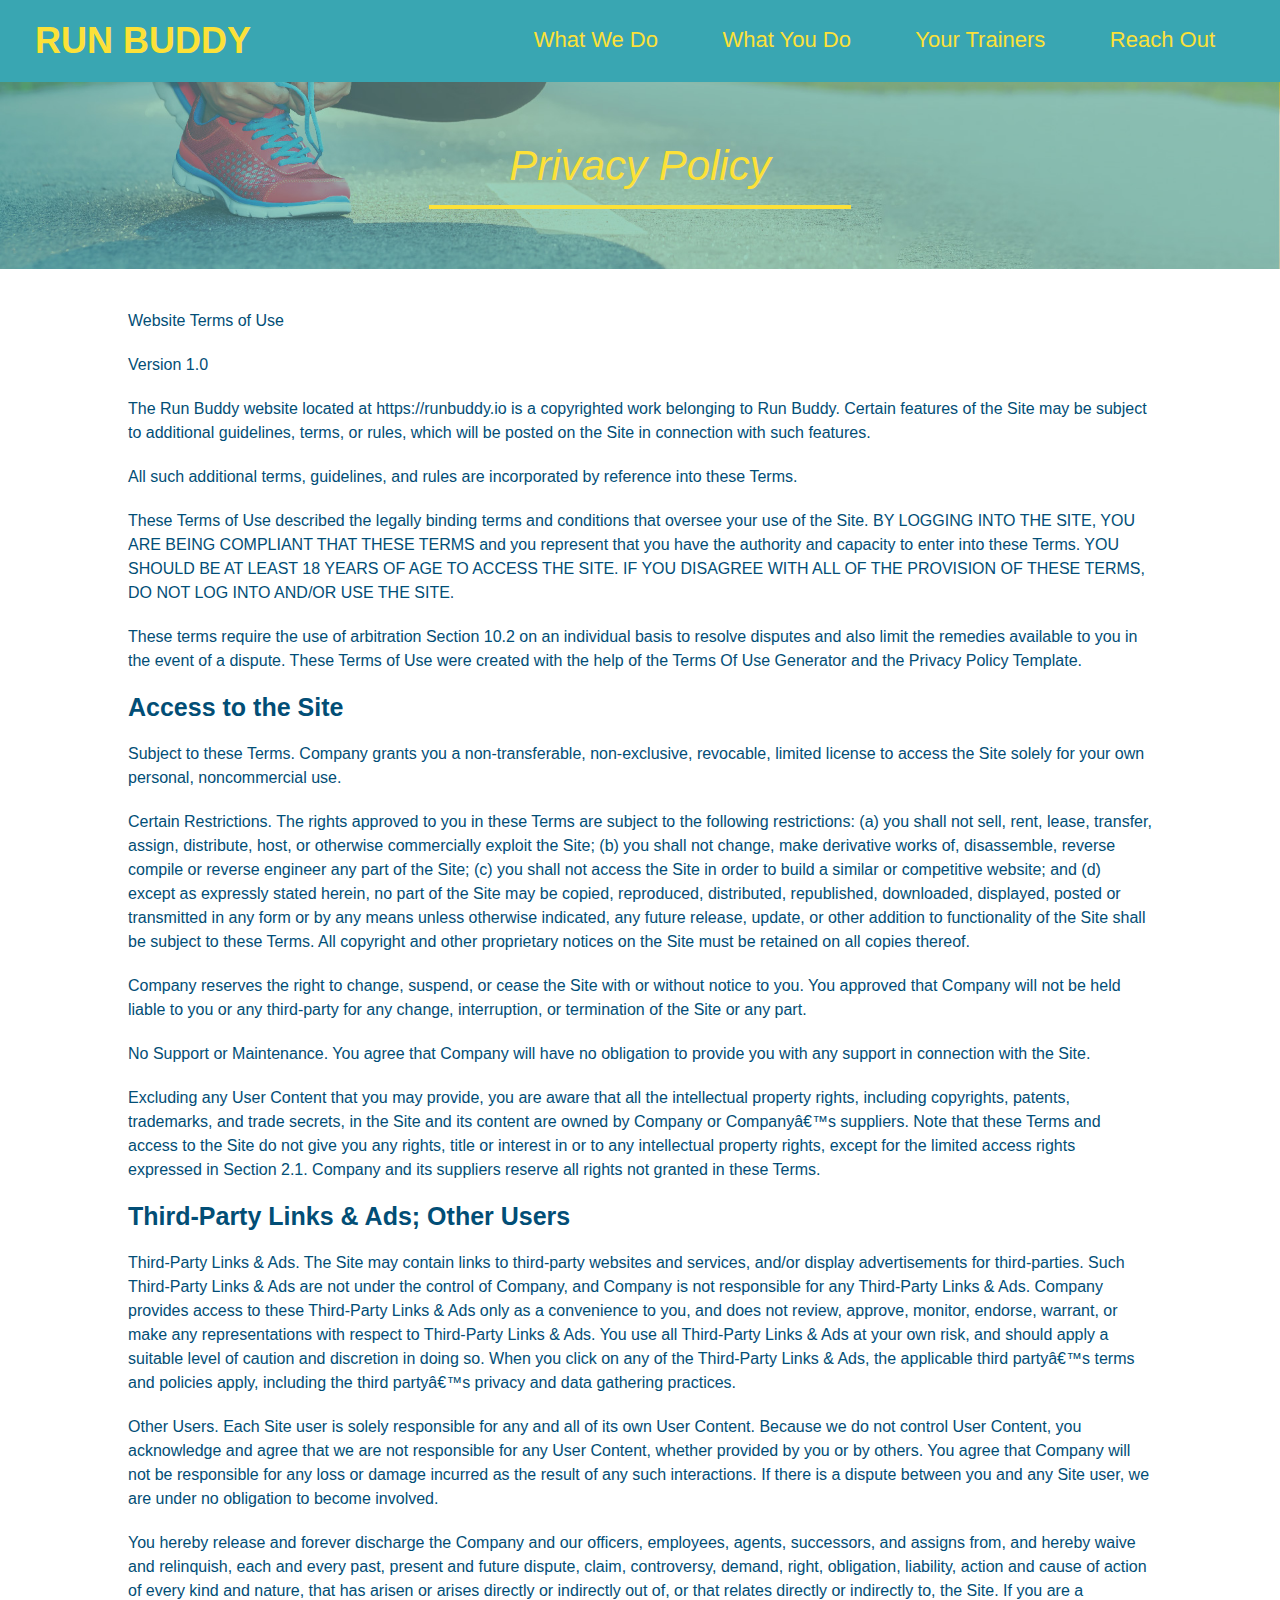
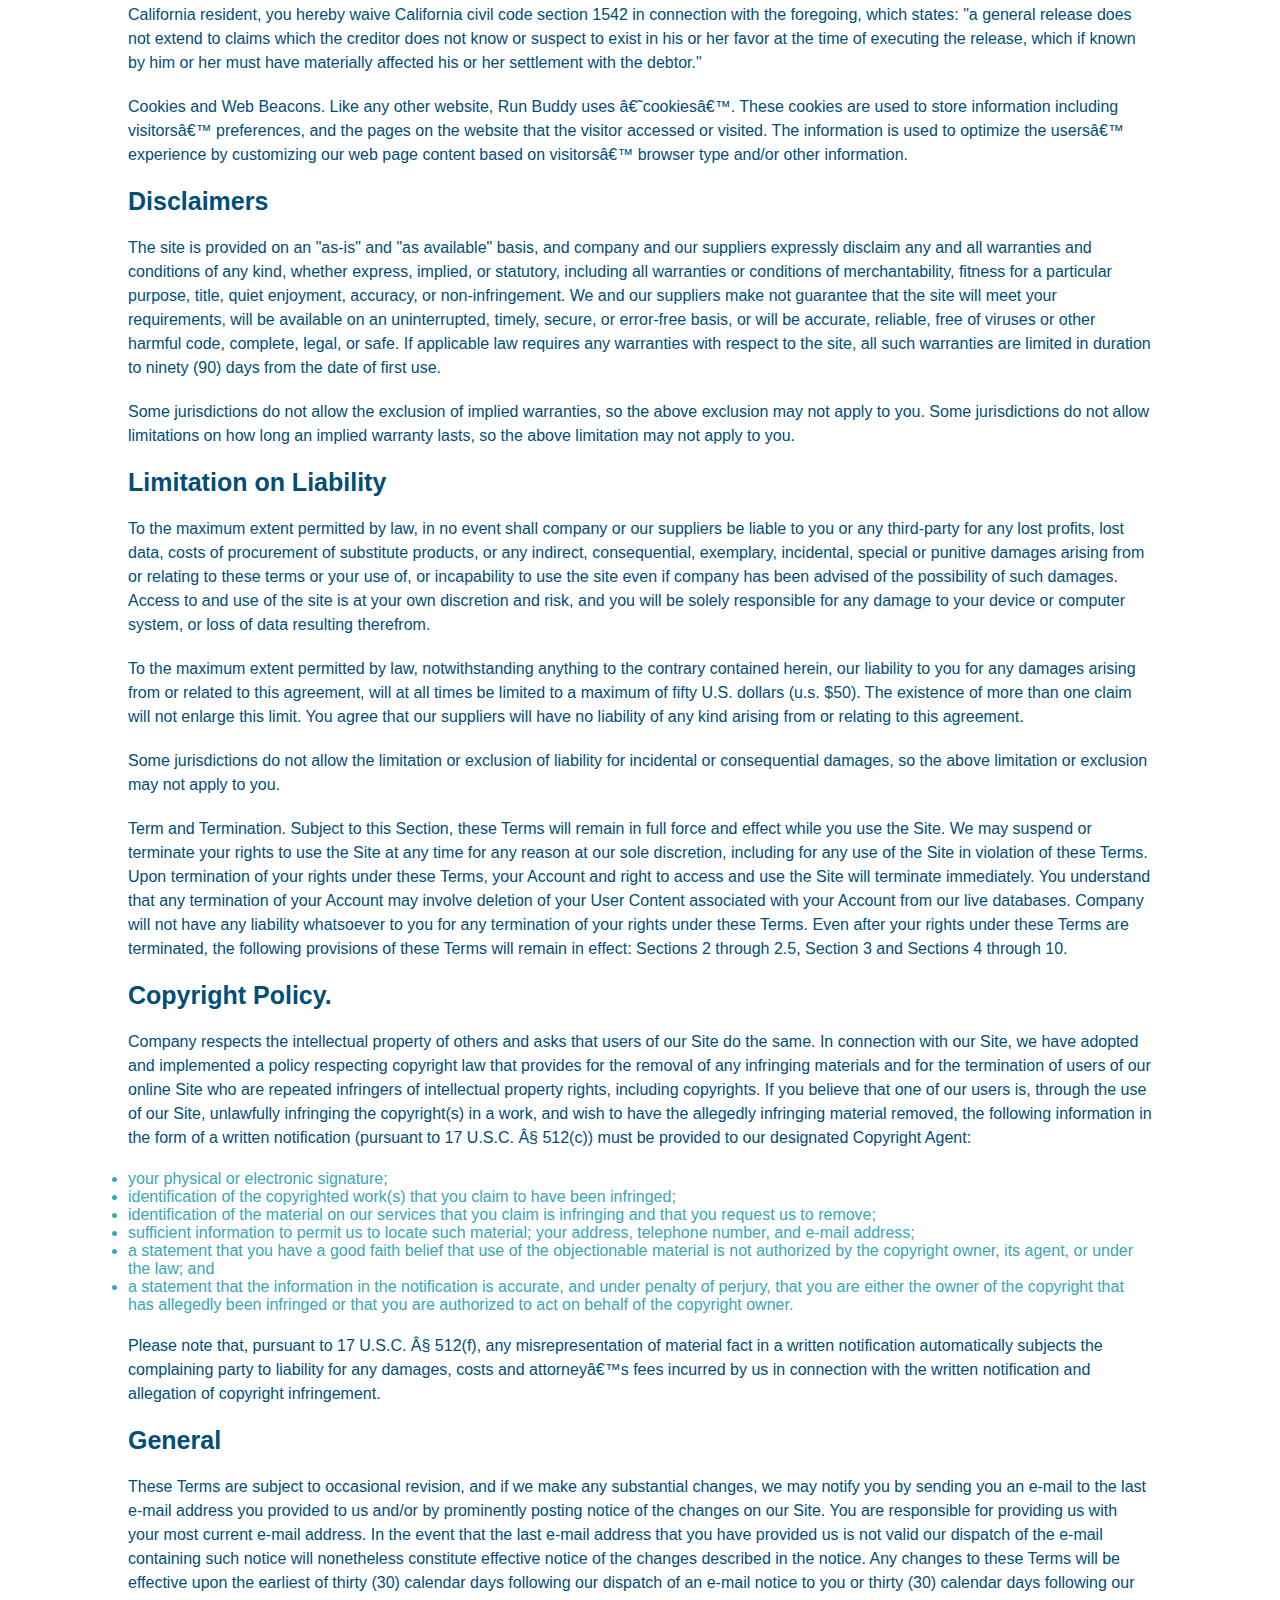
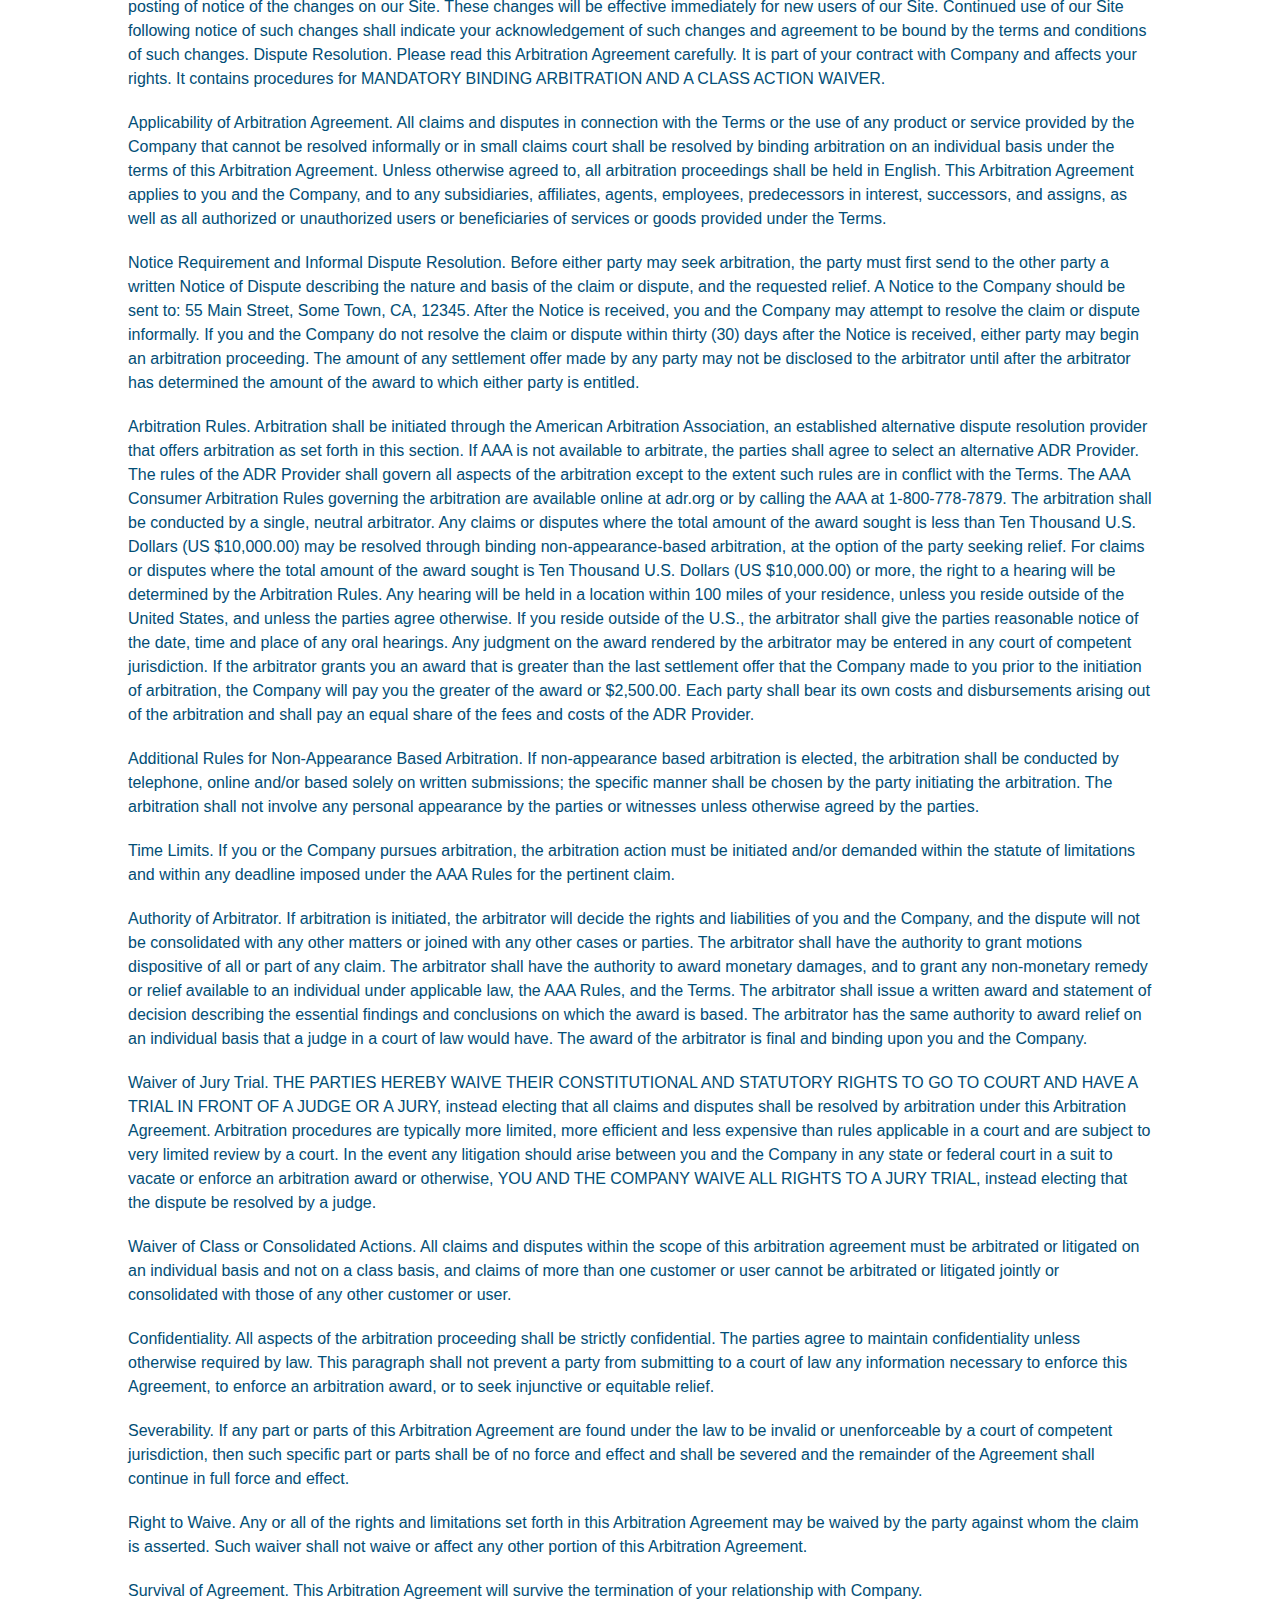
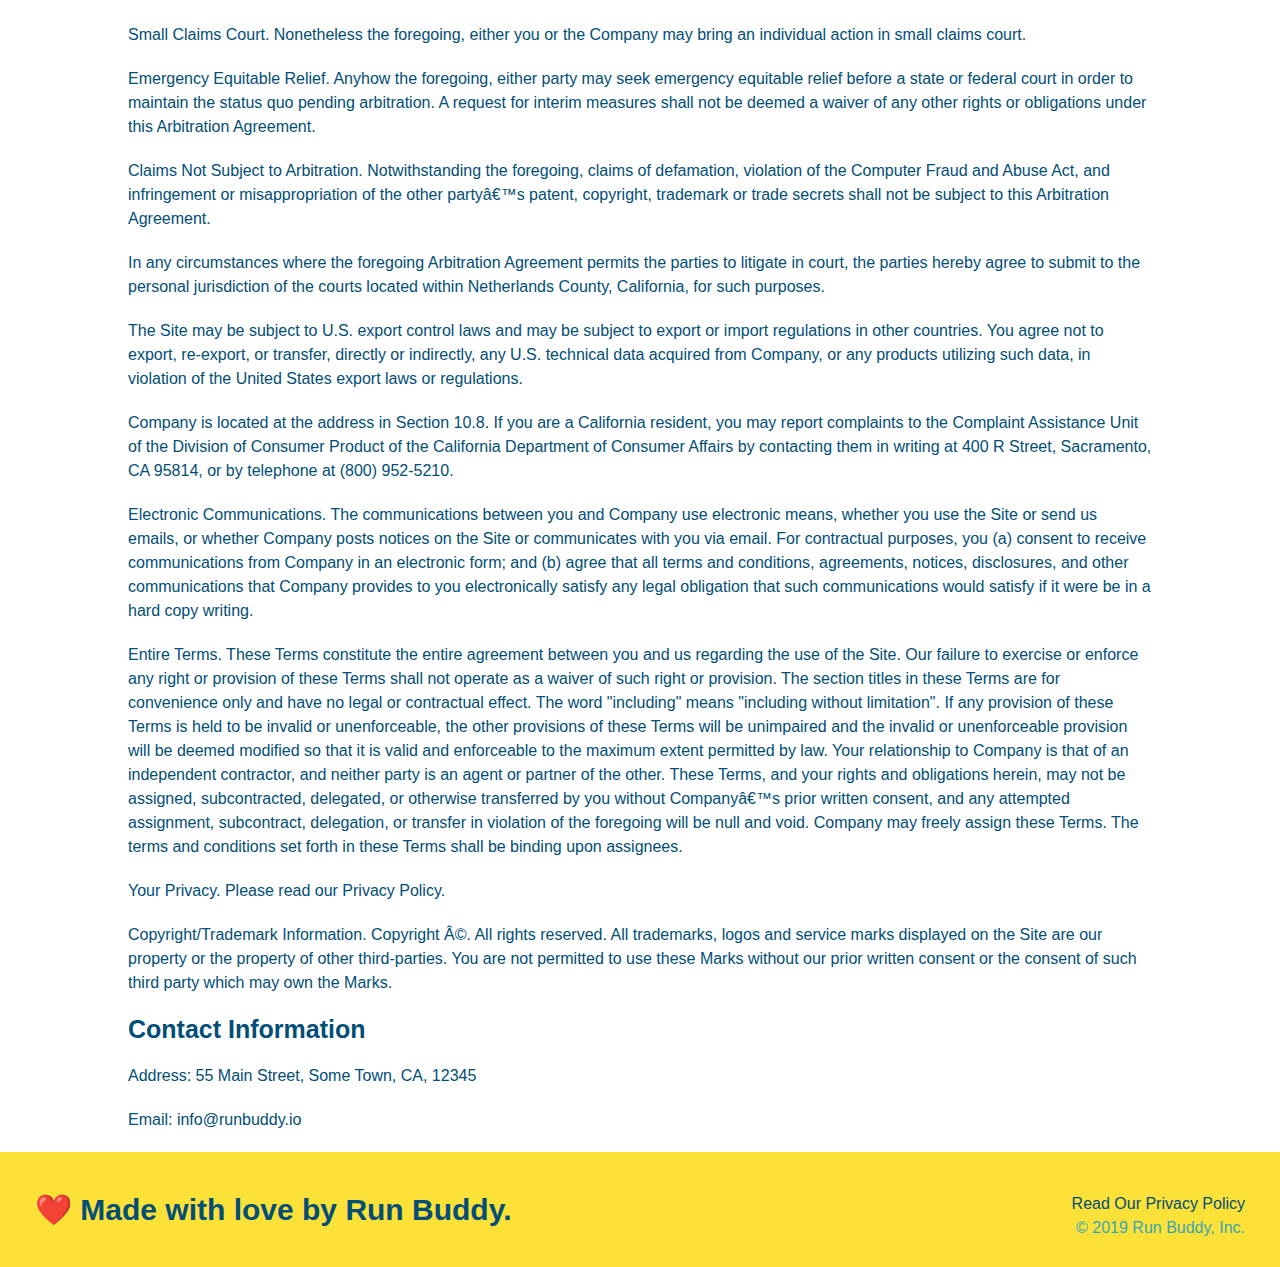
==== privacy-policy.html @ ca7cbc72 "added privacy policy HTML & CSS" ====
<!DOCTYPE html>
<html lang="en">
<head>
    <meta charset="UTF-8">
    <title>Privacy Policy - Run Buddy</title>
    <link rel="stylesheet" href="./assets/css/style.css">
    <link rel="stylesheet" href="./assets/css/secondary-styles.css">
</head>
<body>
    <header>
        <h1>
            <a href="">RUN BUDDY</a> 
        </h1>
    <nav>
        <!-- Unordered list element -->
        <ul>
            <!-- List item element -->
            <li>
                <!-- Anchor element -->
                <a href="./index.html#what-we-do">What We Do</a>
            </li>
            <li>
                <a href="./index.html#what-you-do">What You Do</a>
            </li>
            <li>
                <a href="./index.html#your-trainers">Your Trainers</a>
            </li>
            <li>
                <a href="./index.html#reach-out">Reach Out</a>
            </li>
        </ul>
    </nav>
</header>
<section class="hero">
    <h2 class="page-title">
        Privacy Policy
    </h2>
</section>
<article class="secondary-content">
    
    <p>
        Website Terms of Use
      </p>

      <p>
        Version 1.0
      </p>

      <p>
        The Run Buddy website located at https://runbuddy.io is a copyrighted work belonging to Run Buddy. Certain
        features of the Site may be subject to additional guidelines, terms, or rules, which will be posted on the Site
        in connection with such features.
      </p>

      <p>
        All such additional terms, guidelines, and rules are incorporated by reference into these Terms.
      </p>

      <p>
        These Terms of Use described the legally binding terms and conditions that oversee your use of the Site. BY
        LOGGING INTO THE SITE, YOU ARE BEING COMPLIANT THAT THESE TERMS and you represent that you have the authority
        and capacity to enter into these Terms. YOU SHOULD BE AT LEAST 18 YEARS OF AGE TO ACCESS THE SITE. IF YOU
        DISAGREE WITH ALL OF THE PROVISION OF THESE TERMS, DO NOT LOG INTO AND/OR USE THE SITE.
      </p>

      <p>
        These terms require the use of arbitration Section 10.2 on an individual basis to resolve disputes and also
        limit the remedies available to you in the event of a dispute. These Terms of Use were created with the help of
        the Terms Of Use Generator and the Privacy Policy Template.
      </p>

      <h3>
        Access to the Site
      </h3>

      <p>
        Subject to these Terms. Company grants you a non-transferable, non-exclusive, revocable, limited license to
        access the Site solely for your own personal, noncommercial use.
      </p>

      <p>
        Certain Restrictions. The rights approved to you in these Terms are subject to the following restrictions: (a)
        you shall not sell, rent, lease, transfer, assign, distribute, host, or otherwise commercially exploit the Site;
        (b) you shall not change, make derivative works of, disassemble, reverse compile or reverse engineer any part of
        the Site; (c) you shall not access the Site in order to build a similar or competitive website; and (d) except
        as expressly stated herein, no part of the Site may be copied, reproduced, distributed, republished, downloaded,
        displayed, posted or transmitted in any form or by any means unless otherwise indicated, any future release,
        update, or other addition to functionality of the Site shall be subject to these Terms. All copyright and other
        proprietary notices on the Site must be retained on all copies thereof.
      </p>

      <p>
        Company reserves the right to change, suspend, or cease the Site with or without notice to you. You approved
        that Company will not be held liable to you or any third-party for any change, interruption, or termination of
        the Site or any part.
      </p>

      <p>
        No Support or Maintenance. You agree that Company will have no obligation to provide you with any support in
        connection with the Site.
      </p>

      <p>
        Excluding any User Content that you may provide, you are aware that all the intellectual property rights,
        including copyrights, patents, trademarks, and trade secrets, in the Site and its content are owned by Company
        or Companyâ€™s suppliers. Note that these Terms and access to the Site do not give you any rights, title or
        interest in or to any intellectual property rights, except for the limited access rights expressed in Section
        2.1. Company and its suppliers reserve all rights not granted in these Terms.
      </p>

      <h3>
        Third-Party Links & Ads; Other Users
      </h3>

      <p>
        Third-Party Links & Ads. The Site may contain links to third-party websites and services, and/or display
        advertisements for third-parties. Such Third-Party Links & Ads are not under the control of Company, and Company
        is not responsible for any Third-Party Links & Ads. Company provides access to these Third-Party Links & Ads
        only as a convenience to you, and does not review, approve, monitor, endorse, warrant, or make any
        representations with respect to Third-Party Links & Ads. You use all Third-Party Links & Ads at your own risk,
        and should apply a suitable level of caution and discretion in doing so. When you click on any of the
        Third-Party Links & Ads, the applicable third partyâ€™s terms and policies apply, including the third partyâ€™s
        privacy and data gathering practices.
      </p>

      <p>
        Other Users. Each Site user is solely responsible for any and all of its own User Content. Because we do not
        control User Content, you acknowledge and agree that we are not responsible for any User Content, whether
        provided by you or by others. You agree that Company will not be responsible for any loss or damage incurred as
        the result of any such interactions. If there is a dispute between you and any Site user, we are under no
        obligation to become involved.
      </p>

      <p>
        You hereby release and forever discharge the Company and our officers, employees, agents, successors, and
        assigns from, and hereby waive and relinquish, each and every past, present and future dispute, claim,
        controversy, demand, right, obligation, liability, action and cause of action of every kind and nature, that has
        arisen or arises directly or indirectly out of, or that relates directly or indirectly to, the Site. If you are
        a California resident, you hereby waive California civil code section 1542 in connection with the foregoing,
        which states: "a general release does not extend to claims which the creditor does not know or suspect to exist
        in his or her favor at the time of executing the release, which if known by him or her must have materially
        affected his or her settlement with the debtor."
      </p>

      <p>
        Cookies and Web Beacons. Like any other website, Run Buddy uses â€˜cookiesâ€™. These cookies are used to store
        information including visitorsâ€™ preferences, and the pages on the website that the visitor accessed or visited.
        The information is used to optimize the usersâ€™ experience by customizing our web page content based on visitorsâ€™
        browser type and/or other information.
      </p>

      <h3>
        Disclaimers
      </h3>

      <p>
        The site is provided on an "as-is" and "as available" basis, and company and our suppliers expressly disclaim
        any and all warranties and conditions of any kind, whether express, implied, or statutory, including all
        warranties or conditions of merchantability, fitness for a particular purpose, title, quiet enjoyment, accuracy,
        or non-infringement. We and our suppliers make not guarantee that the site will meet your requirements, will be
        available on an uninterrupted, timely, secure, or error-free basis, or will be accurate, reliable, free of
        viruses or other harmful code, complete, legal, or safe. If applicable law requires any warranties with respect
        to the site, all such warranties are limited in duration to ninety (90) days from the date of first use.
      </p>

      <p>
        Some jurisdictions do not allow the exclusion of implied warranties, so the above exclusion may not apply to
        you. Some jurisdictions do not allow limitations on how long an implied warranty lasts, so the above limitation
        may not apply to you.
      </p>

      <h3>
        Limitation on Liability
      </h3>

      <p>
        To the maximum extent permitted by law, in no event shall company or our suppliers be liable to you or any
        third-party for any lost profits, lost data, costs of procurement of substitute products, or any indirect,
        consequential, exemplary, incidental, special or punitive damages arising from or relating to these terms or
        your use of, or incapability to use the site even if company has been advised of the possibility of such
        damages. Access to and use of the site is at your own discretion and risk, and you will be solely responsible
        for any damage to your device or computer system, or loss of data resulting therefrom.
      </p>

      <p>
        To the maximum extent permitted by law, notwithstanding anything to the contrary contained herein, our liability
        to you for any damages arising from or related to this agreement, will at all times be limited to a maximum of
        fifty U.S. dollars (u.s. $50). The existence of more than one claim will not enlarge this limit. You agree that
        our suppliers will have no liability of any kind arising from or relating to this agreement.
      </p>

      <p>
        Some jurisdictions do not allow the limitation or exclusion of liability for incidental or consequential
        damages, so the above limitation or exclusion may not apply to you.
      </p>

      <p>
        Term and Termination. Subject to this Section, these Terms will remain in full force and effect while you use
        the Site. We may suspend or terminate your rights to use the Site at any time for any reason at our sole
        discretion, including for any use of the Site in violation of these Terms. Upon termination of your rights under
        these Terms, your Account and right to access and use the Site will terminate immediately. You understand that
        any termination of your Account may involve deletion of your User Content associated with your Account from our
        live databases. Company will not have any liability whatsoever to you for any termination of your rights under
        these Terms. Even after your rights under these Terms are terminated, the following provisions of these Terms
        will remain in effect: Sections 2 through 2.5, Section 3 and Sections 4 through 10.
      </p>

      <h3>
        Copyright Policy.
      </h3>

      <p>
        Company respects the intellectual property of others and asks that users of our Site do the same. In connection
        with our Site, we have adopted and implemented a policy respecting copyright law that provides for the removal
        of any infringing materials and for the termination of users of our online Site who are repeated infringers of
        intellectual property rights, including copyrights. If you believe that one of our users is, through the use of
        our Site, unlawfully infringing the copyright(s) in a work, and wish to have the allegedly infringing material
        removed, the following information in the form of a written notification (pursuant to 17 U.S.C. Â§ 512(c)) must
        be provided to our designated Copyright Agent:
      </p>

      <ul>
        <li>
          your physical or electronic signature;
        </li>
        <li>
          identification of the copyrighted work(s) that you claim to have been infringed;
        </li>
        <li>
          identification of the material on our services that you claim is infringing and that you request us to remove;
        </li>
        <li>
          sufficient information to permit us to locate such material; your address, telephone number, and e-mail
          address;
        </li>
        <li>
          a statement that you have a good faith belief that use of the objectionable material is not authorized by the
          copyright owner, its agent, or under the law; and
        </li>
        <li>
          a statement that the information in the notification is accurate, and under penalty of perjury, that you are
          either the owner of the copyright that has allegedly been infringed or that you are authorized to act on
          behalf of the copyright owner.
        </li>
      </ul>

      <p>
        Please note that, pursuant to 17 U.S.C. Â§ 512(f), any misrepresentation of material fact in a written
        notification automatically subjects the complaining party to liability for any damages, costs and attorneyâ€™s
        fees incurred by us in connection with the written notification and allegation of copyright infringement.
      </p>

      <h3>
        General
      </h3>

      <p>
        These Terms are subject to occasional revision, and if we make any substantial changes, we may notify you by
        sending you an e-mail to the last e-mail address you provided to us and/or by prominently posting notice of the
        changes on our Site. You are responsible for providing us with your most current e-mail address. In the event
        that the last e-mail address that you have provided us is not valid our dispatch of the e-mail containing such
        notice will nonetheless constitute effective notice of the changes described in the notice. Any changes to these
        Terms will be effective upon the earliest of thirty (30) calendar days following our dispatch of an e-mail
        notice to you or thirty (30) calendar days following our posting of notice of the changes on our Site. These
        changes will be effective immediately for new users of our Site. Continued use of our Site following notice of
        such changes shall indicate your acknowledgement of such changes and agreement to be bound by the terms and
        conditions of such changes. Dispute Resolution. Please read this Arbitration Agreement carefully. It is part of
        your contract with Company and affects your rights. It contains procedures for MANDATORY BINDING ARBITRATION AND
        A CLASS ACTION WAIVER.
      </p>

      <p>
        Applicability of Arbitration Agreement. All claims and disputes in connection with the Terms or the use of any
        product or service provided by the Company that cannot be resolved informally or in small claims court shall be
        resolved by binding arbitration on an individual basis under the terms of this Arbitration Agreement. Unless
        otherwise agreed to, all arbitration proceedings shall be held in English. This Arbitration Agreement applies to
        you and the Company, and to any subsidiaries, affiliates, agents, employees, predecessors in interest,
        successors, and assigns, as well as all authorized or unauthorized users or beneficiaries of services or goods
        provided under the Terms.
      </p>

      <p>
        Notice Requirement and Informal Dispute Resolution. Before either party may seek arbitration, the party must
        first send to the other party a written Notice of Dispute describing the nature and basis of the claim or
        dispute, and the requested relief. A Notice to the Company should be sent to: 55 Main Street, Some Town, CA,
        12345. After the Notice is received, you and the Company may attempt to resolve the claim or dispute informally.
        If you and the Company do not resolve the claim or dispute within thirty (30) days after the Notice is received,
        either party may begin an arbitration proceeding. The amount of any settlement offer made by any party may not
        be disclosed to the arbitrator until after the arbitrator has determined the amount of the award to which either
        party is entitled.
      </p>

      <p>
        Arbitration Rules. Arbitration shall be initiated through the American Arbitration Association, an established
        alternative dispute resolution provider that offers arbitration as set forth in this section. If AAA is not
        available to arbitrate, the parties shall agree to select an alternative ADR Provider. The rules of the ADR
        Provider shall govern all aspects of the arbitration except to the extent such rules are in conflict with the
        Terms. The AAA Consumer Arbitration Rules governing the arbitration are available online at adr.org or by
        calling the AAA at 1-800-778-7879. The arbitration shall be conducted by a single, neutral arbitrator. Any
        claims or disputes where the total amount of the award sought is less than Ten Thousand U.S. Dollars (US
        $10,000.00) may be resolved through binding non-appearance-based arbitration, at the option of the party seeking
        relief. For claims or disputes where the total amount of the award sought is Ten Thousand U.S. Dollars (US
        $10,000.00) or more, the right to a hearing will be determined by the Arbitration Rules. Any hearing will be
        held in a location within 100 miles of your residence, unless you reside outside of the United States, and
        unless the parties agree otherwise. If you reside outside of the U.S., the arbitrator shall give the parties
        reasonable notice of the date, time and place of any oral hearings. Any judgment on the award rendered by the
        arbitrator may be entered in any court of competent jurisdiction. If the arbitrator grants you an award that is
        greater than the last settlement offer that the Company made to you prior to the initiation of arbitration, the
        Company will pay you the greater of the award or $2,500.00. Each party shall bear its own costs and
        disbursements arising out of the arbitration and shall pay an equal share of the fees and costs of the ADR
        Provider.
      </p>

      <p>
        Additional Rules for Non-Appearance Based Arbitration. If non-appearance based arbitration is elected, the
        arbitration shall be conducted by telephone, online and/or based solely on written submissions; the specific
        manner shall be chosen by the party initiating the arbitration. The arbitration shall not involve any personal
        appearance by the parties or witnesses unless otherwise agreed by the parties.
      </p>

      <p>
        Time Limits. If you or the Company pursues arbitration, the arbitration action must be initiated and/or demanded
        within the statute of limitations and within any deadline imposed under the AAA Rules for the pertinent claim.
      </p>

      <p>
        Authority of Arbitrator. If arbitration is initiated, the arbitrator will decide the rights and liabilities of
        you and the Company, and the dispute will not be consolidated with any other matters or joined with any other
        cases or parties. The arbitrator shall have the authority to grant motions dispositive of all or part of any
        claim. The arbitrator shall have the authority to award monetary damages, and to grant any non-monetary remedy
        or relief available to an individual under applicable law, the AAA Rules, and the Terms. The arbitrator shall
        issue a written award and statement of decision describing the essential findings and conclusions on which the
        award is based. The arbitrator has the same authority to award relief on an individual basis that a judge in a
        court of law would have. The award of the arbitrator is final and binding upon you and the Company.
      </p>

      <p>
        Waiver of Jury Trial. THE PARTIES HEREBY WAIVE THEIR CONSTITUTIONAL AND STATUTORY RIGHTS TO GO TO COURT AND HAVE
        A TRIAL IN FRONT OF A JUDGE OR A JURY, instead electing that all claims and disputes shall be resolved by
        arbitration under this Arbitration Agreement. Arbitration procedures are typically more limited, more efficient
        and less expensive than rules applicable in a court and are subject to very limited review by a court. In the
        event any litigation should arise between you and the Company in any state or federal court in a suit to vacate
        or enforce an arbitration award or otherwise, YOU AND THE COMPANY WAIVE ALL RIGHTS TO A JURY TRIAL, instead
        electing that the dispute be resolved by a judge.
      </p>

      <p>
        Waiver of Class or Consolidated Actions. All claims and disputes within the scope of this arbitration agreement
        must be arbitrated or litigated on an individual basis and not on a class basis, and claims of more than one
        customer or user cannot be arbitrated or litigated jointly or consolidated with those of any other customer or
        user.
      </p>

      <p>
        Confidentiality. All aspects of the arbitration proceeding shall be strictly confidential. The parties agree to
        maintain confidentiality unless otherwise required by law. This paragraph shall not prevent a party from
        submitting to a court of law any information necessary to enforce this Agreement, to enforce an arbitration
        award, or to seek injunctive or equitable relief.
      </p>

      <p>
        Severability. If any part or parts of this Arbitration Agreement are found under the law to be invalid or
        unenforceable by a court of competent jurisdiction, then such specific part or parts shall be of no force and
        effect and shall be severed and the remainder of the Agreement shall continue in full force and effect.
      </p>

      <p>
        Right to Waive. Any or all of the rights and limitations set forth in this Arbitration Agreement may be waived
        by the party against whom the claim is asserted. Such waiver shall not waive or affect any other portion of this
        Arbitration Agreement.
      </p>

      <p>
        Survival of Agreement. This Arbitration Agreement will survive the termination of your relationship with
        Company.
      </p>

      <p>
        Small Claims Court. Nonetheless the foregoing, either you or the Company may bring an individual action in small
        claims court.
      </p>

      <p>
        Emergency Equitable Relief. Anyhow the foregoing, either party may seek emergency equitable relief before a
        state or federal court in order to maintain the status quo pending arbitration. A request for interim measures
        shall not be deemed a waiver of any other rights or obligations under this Arbitration Agreement.
      </p>

      <p>
        Claims Not Subject to Arbitration. Notwithstanding the foregoing, claims of defamation, violation of the
        Computer Fraud and Abuse Act, and infringement or misappropriation of the other partyâ€™s patent, copyright,
        trademark or trade secrets shall not be subject to this Arbitration Agreement.
      </p>

      <p>
        In any circumstances where the foregoing Arbitration Agreement permits the parties to litigate in court, the
        parties hereby agree to submit to the personal jurisdiction of the courts located within Netherlands County,
        California, for such purposes.
      </p>

      <p>
        The Site may be subject to U.S. export control laws and may be subject to export or import regulations in other
        countries. You agree not to export, re-export, or transfer, directly or indirectly, any U.S. technical data
        acquired from Company, or any products utilizing such data, in violation of the United States export laws or
        regulations.
      </p>

      <p>
        Company is located at the address in Section 10.8. If you are a California resident, you may report complaints
        to the Complaint Assistance Unit of the Division of Consumer Product of the California Department of Consumer
        Affairs by contacting them in writing at 400 R Street, Sacramento, CA 95814, or by telephone at (800) 952-5210.
      </p>

      <p>
        Electronic Communications. The communications between you and Company use electronic means, whether you use the
        Site or send us emails, or whether Company posts notices on the Site or communicates with you via email. For
        contractual purposes, you (a) consent to receive communications from Company in an electronic form; and (b)
        agree that all terms and conditions, agreements, notices, disclosures, and other communications that Company
        provides to you electronically satisfy any legal obligation that such communications would satisfy if it were be
        in a hard copy writing.
      </p>

      <p>
        Entire Terms. These Terms constitute the entire agreement between you and us regarding the use of the Site. Our
        failure to exercise or enforce any right or provision of these Terms shall not operate as a waiver of such right
        or provision. The section titles in these Terms are for convenience only and have no legal or contractual
        effect. The word "including" means "including without limitation". If any provision of these Terms is held to be
        invalid or unenforceable, the other provisions of these Terms will be unimpaired and the invalid or
        unenforceable provision will be deemed modified so that it is valid and enforceable to the maximum extent
        permitted by law. Your relationship to Company is that of an independent contractor, and neither party is an
        agent or partner of the other. These Terms, and your rights and obligations herein, may not be assigned,
        subcontracted, delegated, or otherwise transferred by you without Companyâ€™s prior written consent, and any
        attempted assignment, subcontract, delegation, or transfer in violation of the foregoing will be null and void.
        Company may freely assign these Terms. The terms and conditions set forth in these Terms shall be binding upon
        assignees.
      </p>

      <p>
        Your Privacy. Please read our Privacy Policy.
      </p>

      <p>
        Copyright/Trademark Information. Copyright Â©. All rights reserved. All trademarks, logos and service marks
        displayed on the Site are our property or the property of other third-parties. You are not permitted to use
        these Marks without our prior written consent or the consent of such third party which may own the Marks.
      </p>

      <h3>
        Contact Information
      </h3>

      <p>
        Address: 55 Main Street, Some Town, CA, 12345
      </p>

      <p>
        Email: info@runbuddy.io
      </p>

</article>

<footer>
    <h2>❤️ Made with love by Run Buddy.</h2>
    <div>
        <a>Read Our Privacy Policy</a><br />
        &copy; 2019 Run Buddy, Inc.
    </div>
</footer>

</body>
</html>
---- assets/css/style.css ----
/*The universal styling for the page
taking out any margins or borders*/
* {
    margin: 0;
    padding: 0;
    box-sizing: border-box;
}

body {
    font-family: Arial, Helvetica, sans-serif;
    color: #39a6b2;
}
/*Below is majority styling for the header
 and navigation along with the links to move throughout 
 the page 
*/
header {
    padding: 20px 35px;
    background-color: #39a6b2;
}

header h1 {
    font-weight: bold;
    font-size: 36px;
    color: #fce138;
    margin: 0;
    display: inline;
}

header a {
    text-decoration: none;
    color: #fce138
}

header nav {
    float: right;
    margin: 7px 0;
}

header nav ul li {
    display: inline;
}

header nav ul li a {
    margin: 0 30px;
    font-weight: lighter;
    font-size: 22px;
}

/* Styling for the footer */
footer {
    background: #fce138;
    width: 100%;
    padding: 40px 35px;
}

footer h2 {
    display: inline;
    color: #024e76;
    font-size: 30px;
    margin: 0;
}

footer div {
    float: right;
    line-height: 1.5;
    text-align: right;
}

footer a {
    color: #024e76;
}

section {
    padding: 60px;
}

/* Hero styling */
.hero {
    background-image: url("../images/hero-bg.jpg");
    height: 600px;
    background-size: cover;
    background-position: center;
    position: relative;
}

/*Form styling */
.hero-form {
    color: #024e76;
    background-color: #fce138;
    padding: 20px;
    width: 500px;
    border: solid 3px #024e76;
    position: absolute;
    bottom: 120px;
    right: 140px;
}

.hero-form h3 {
    font-size: 30px;
    margin: 0;
}

.hero-form p {
    margin: 5px 0 15px 0;
}

.form-input {
    border: 1px solid #024e76;
    display: block;
    padding: 7px 15px;
    font-size: 16px;
    color: #024e76;
    width: 100%;
    margin-bottom: 15px;
}

.hero-form label {
    margin: 0 5px;
}

.hero-form button {
    color: #fce138;
    background-color: #024e76;
    padding: 10px 20px;
    border: none;
    font-size: large;
}

/*what we do section*/
.intro {
    text-align: center;
}

.intro p {
    line-height: 1.7;
    color: #39a6b2;
    width: 80%;
    font-size: 20px;
    margin: 0 auto;
}

/*what you do section*/
.steps {
    text-align: center;
    background: #fce138;
}

.steps div {
    margin-bottom: 80px;
}

.steps img {
    width: 15%;
    margin: 10px 0;
}

.steps h3 {
    color: #024e76;
    font-size: 46px;
    margin-top: 10px;
}

.steps p {
    color: #39a6b2;
    font-size: 23px;
}

.steps span {
    font-size: 38px;
}

.section-title {
    font-size: 55px;
    color: #024e76;
    margin-bottom: 35px;
    padding: 0 100px 20px 100px;
    display: inline-block;
    border-bottom: 3px solid;
}

.primary-border {
    border-color: #fce138;
}

.secondary-border {
    border-color: #39a6b2;
}

/*trainers layout*/
.trainers {
    text-align: center;
}

.trainer {
    width: 900px;
    margin: 0 auto 30px auto;
    background: #024e76;
    color:  #fce138;
    overflow: auto;
}

.trainer img {
    width: 35%;
    float: left;
}

.trainer-bio {
    padding: 35px;
    float: left;
    width: 65%;
}

.text-left {
    text-align: left;
}

.text-right {
    text-align: right;
}

.trainer-bio h3 {
    font-size: 32px;
    margin-bottom: 8px;
}

.trainer-bio h4 {
    font-weight: lighter;
    font-size: 26px;
    margin-bottom: 25px;
}

.trainer-bio p {
    font-size: 17px;
    line-height: 1.3;
}

/* Reach out section */
.contact {
    background-color: #024e76;
    text-align: center;
}

.contact h3 {
    color: #fce138;
}

.contact-info iframe {
    width: 400px;
    height: 400px;
}

.contact-info div {
    width: 410px;
    display: inline-block;
    vertical-align: top;
    text-align: left;
    margin: 30px 0 0 60px;
    color: white;
}

.contact-info {
    color: #fce138;
    font-size: 32px;
}

.contact-info p, .contact-info address {
    margin: 20px 0;
    line-height: 1.5;
    font-size: 20px;
    font-style: normal;
}

.contact-info a {
    color: #fce138;
}
---- assets/css/secondary-styles.css ----
.hero {
    background-image: url(../images/hero-bg.jpg);
    background-size: cover;
    background-position: bottom;
    position: relative;
    height: auto;
    text-align: center;
    margin-bottom: 40px;
}

.page-title {
    color: #fce138;
    display: inline-block;
    border-bottom: 4px solid #fce138;
    padding: 0 80px 15px 80px;
    font-weight: normal;
    font-size: 42px;
    font-style: italic;
}

.secondary-content {
    width: 80%;
    margin: 0 auto;
    color: #024e76;
}

.secondary-content h3 {
    font-size: 25px;
    margin: 20px 0 20px 0;
}

.secondary-content p {
    font-size: 16px;
    line-height: 1.5;
    margin: 20px 0 20px 0;
}

.secondary-content ul {
    color: #39a6b2;
    margin: 10px 0 10px 0;
}
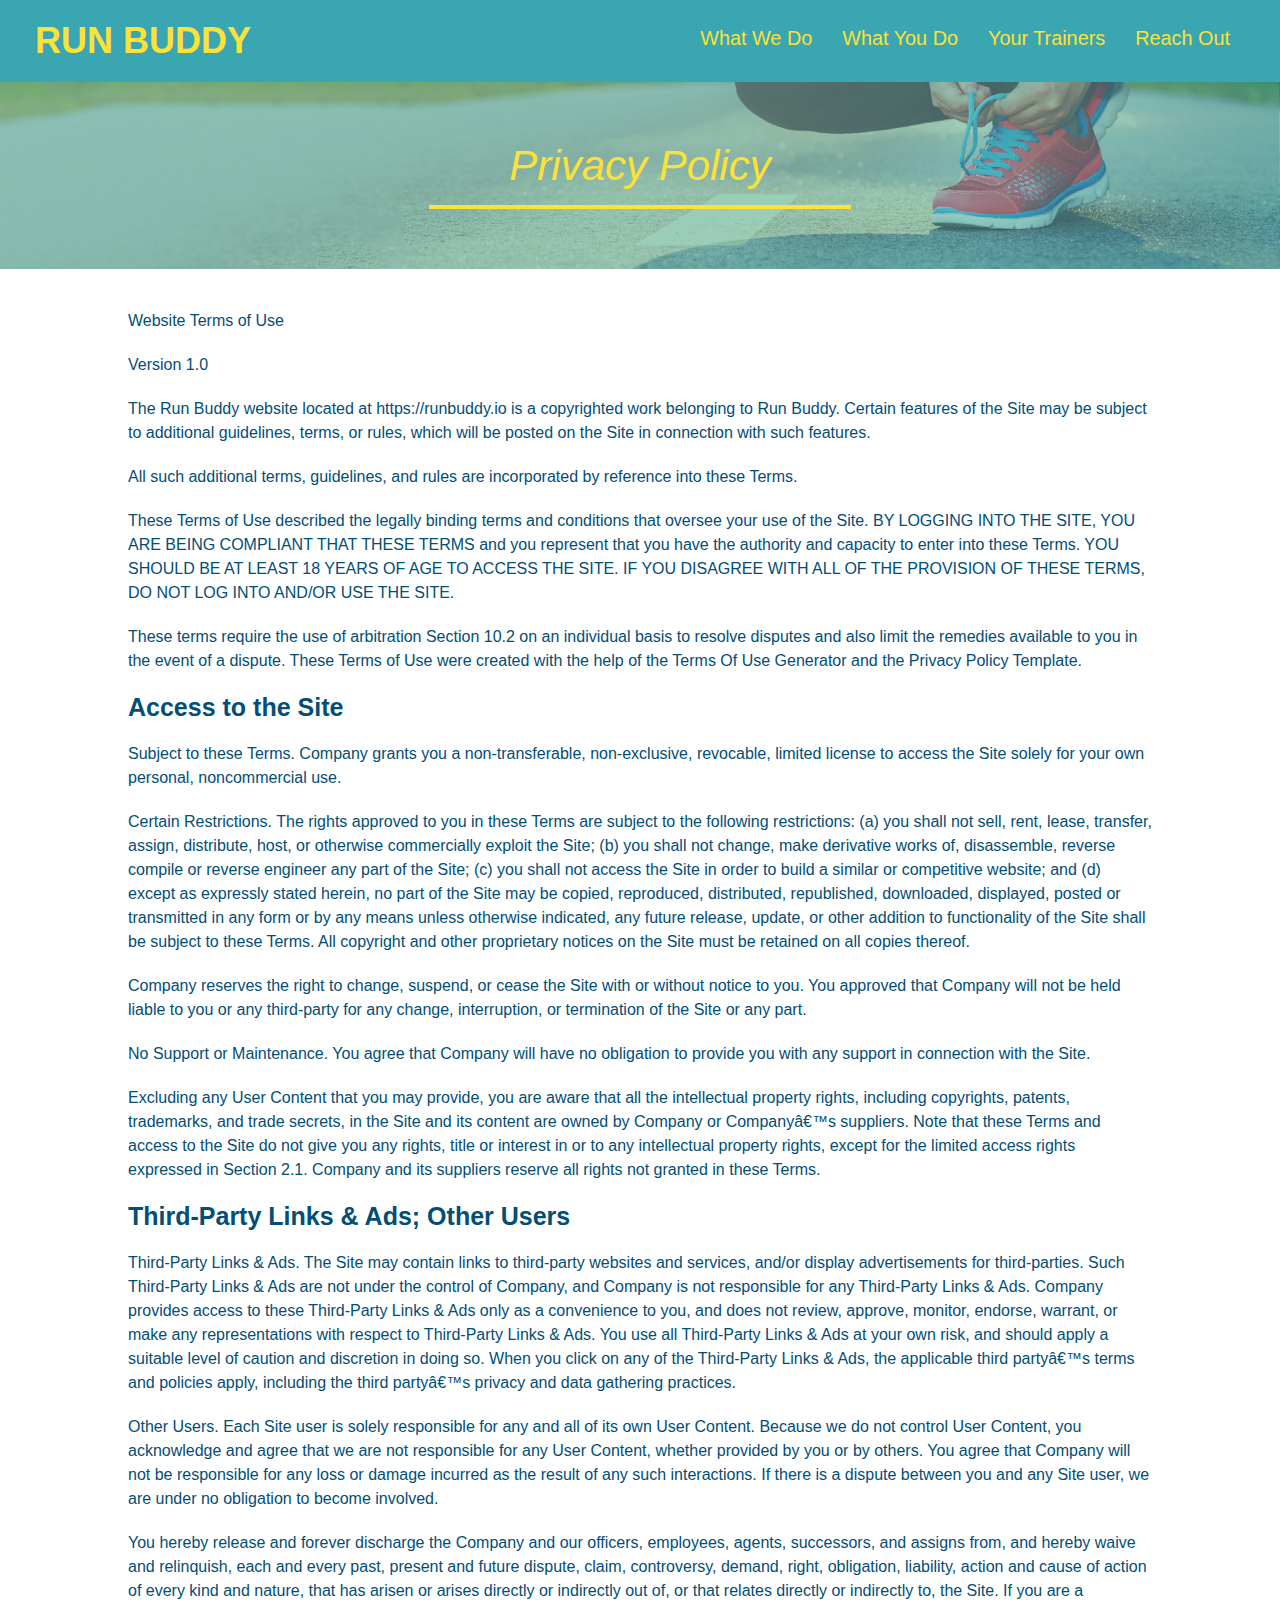
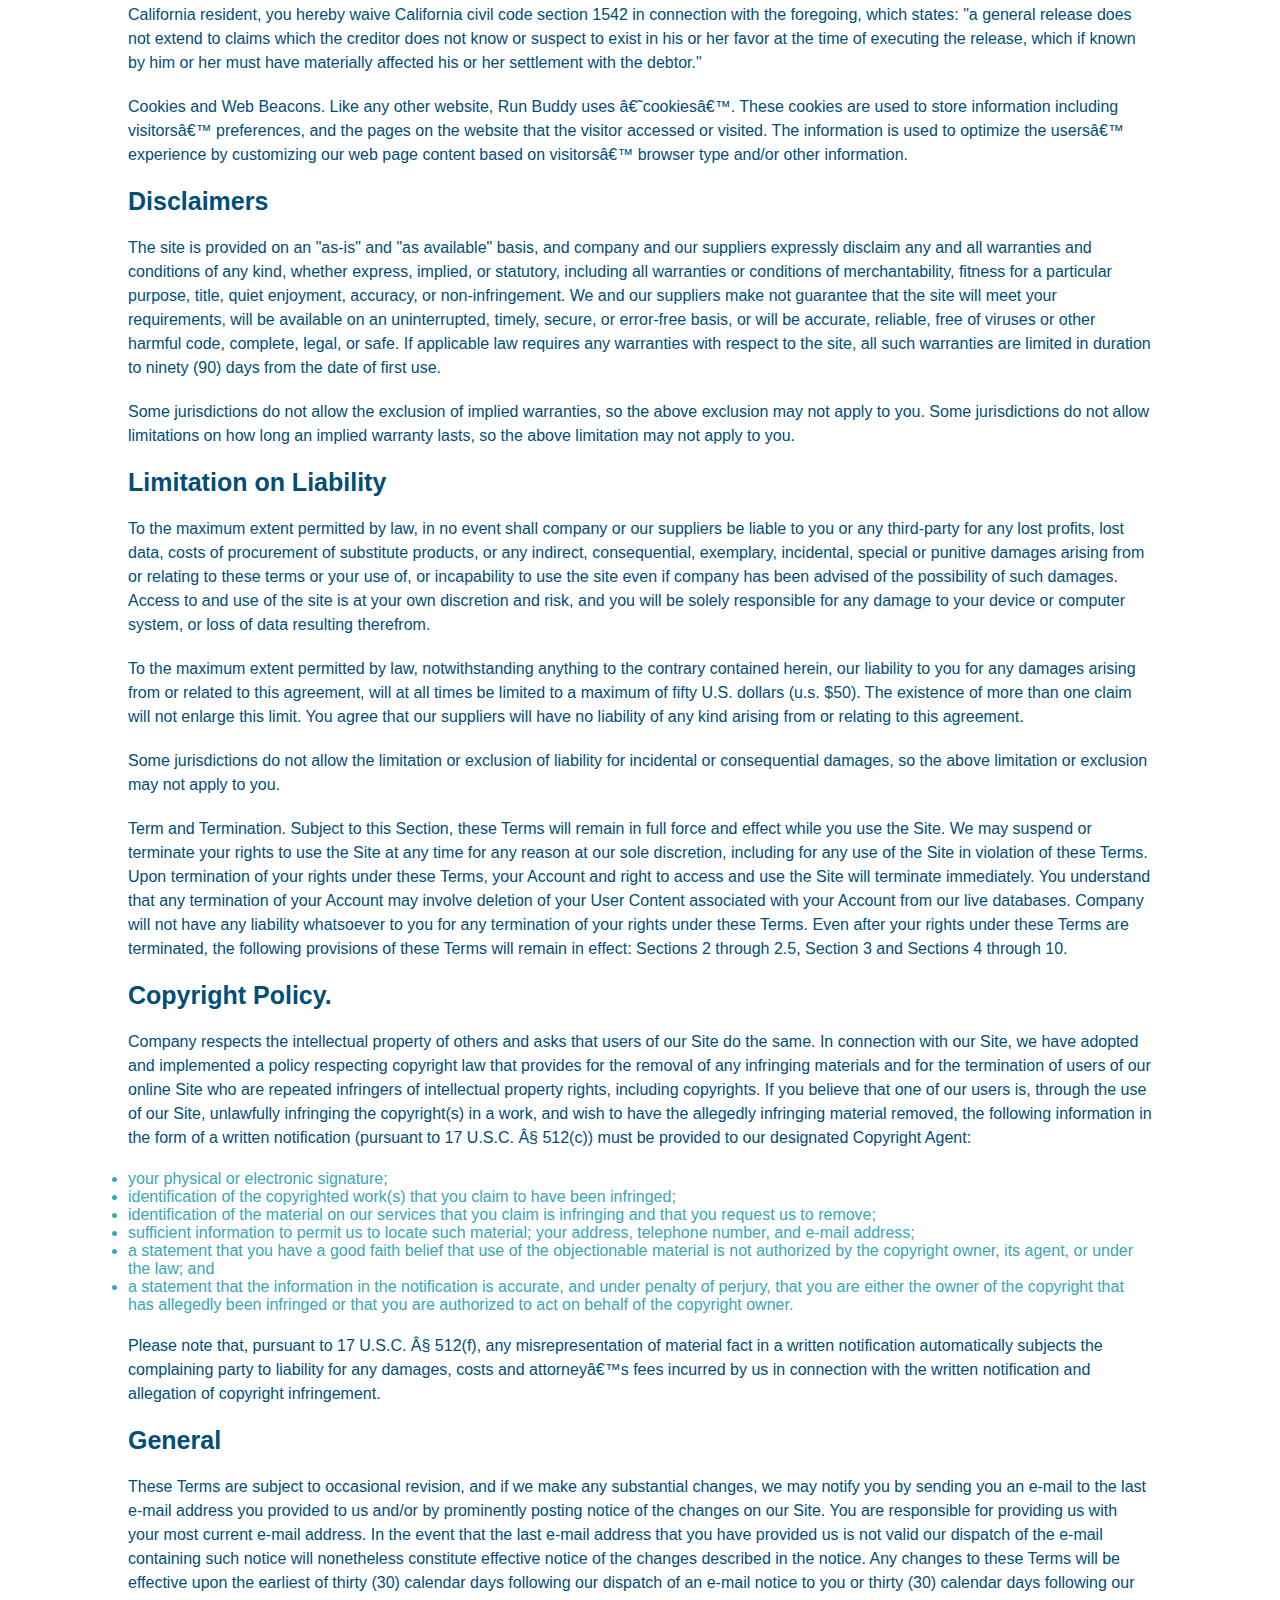
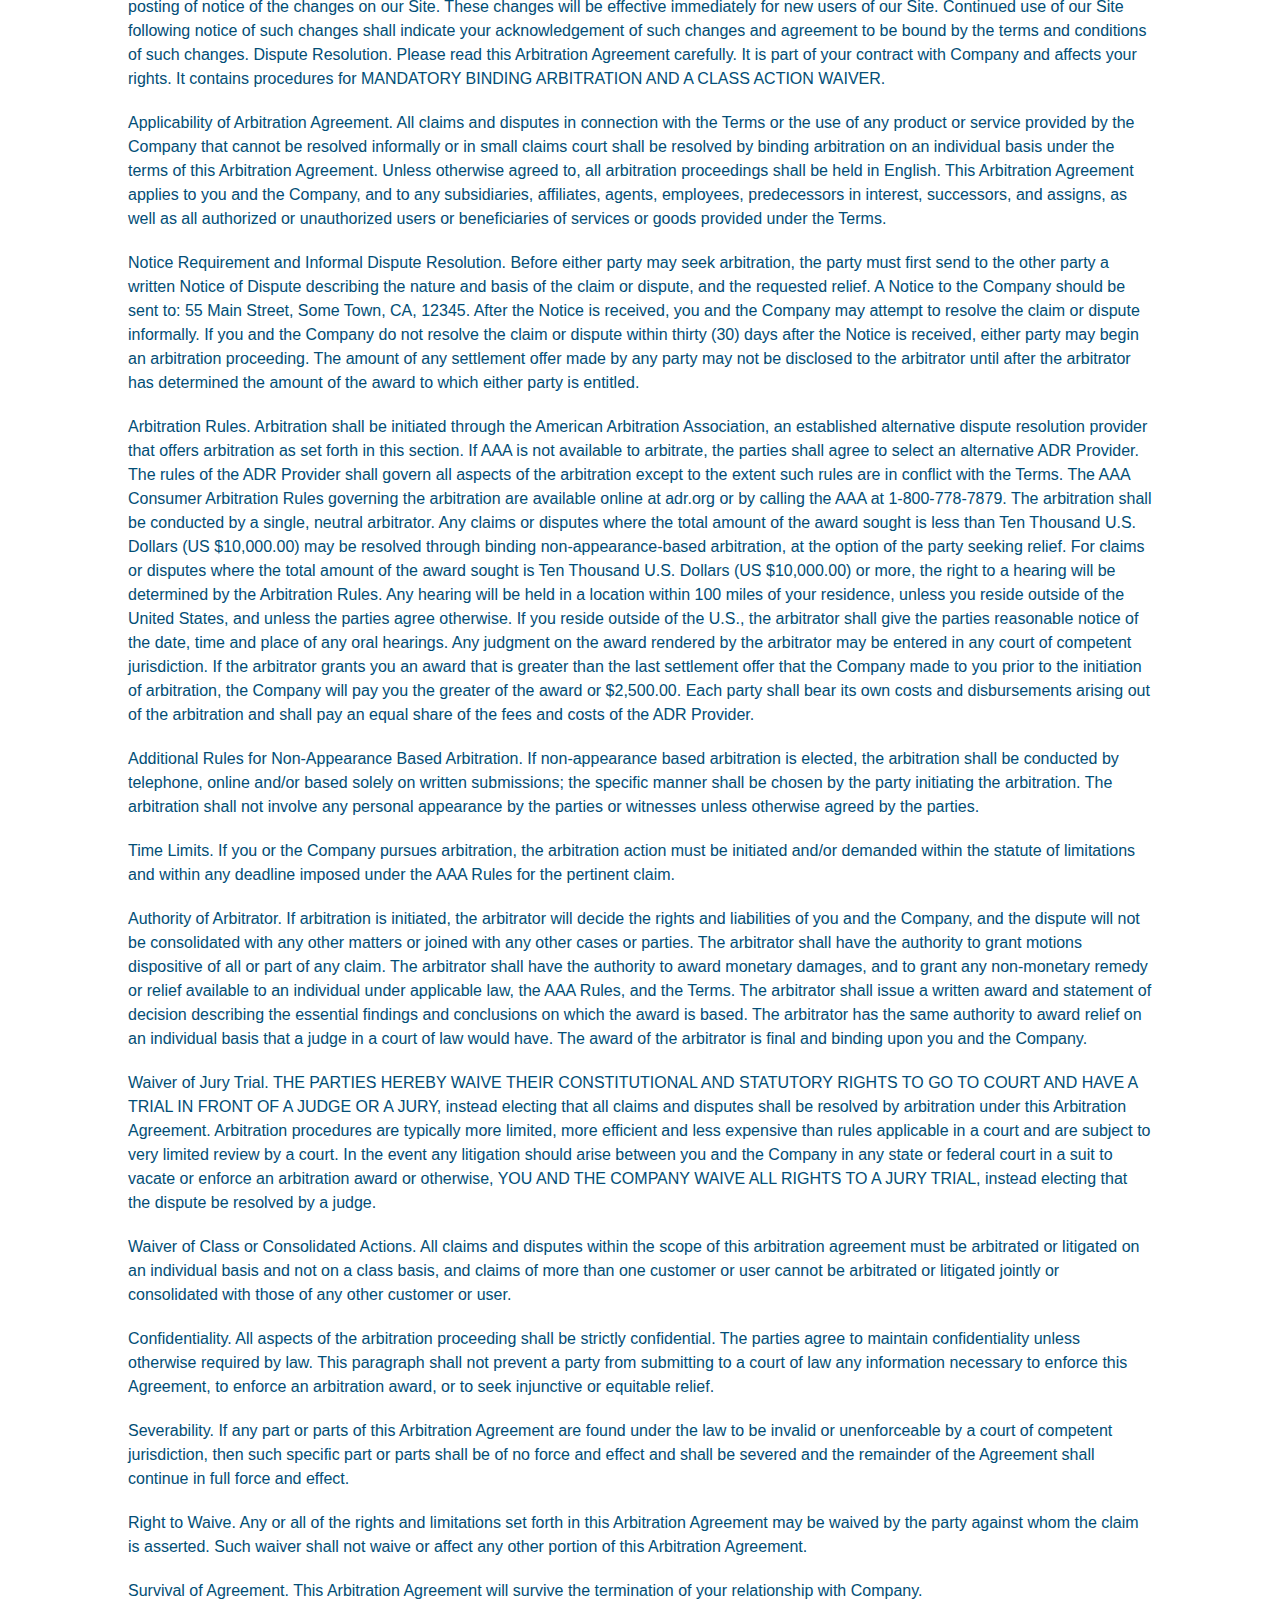
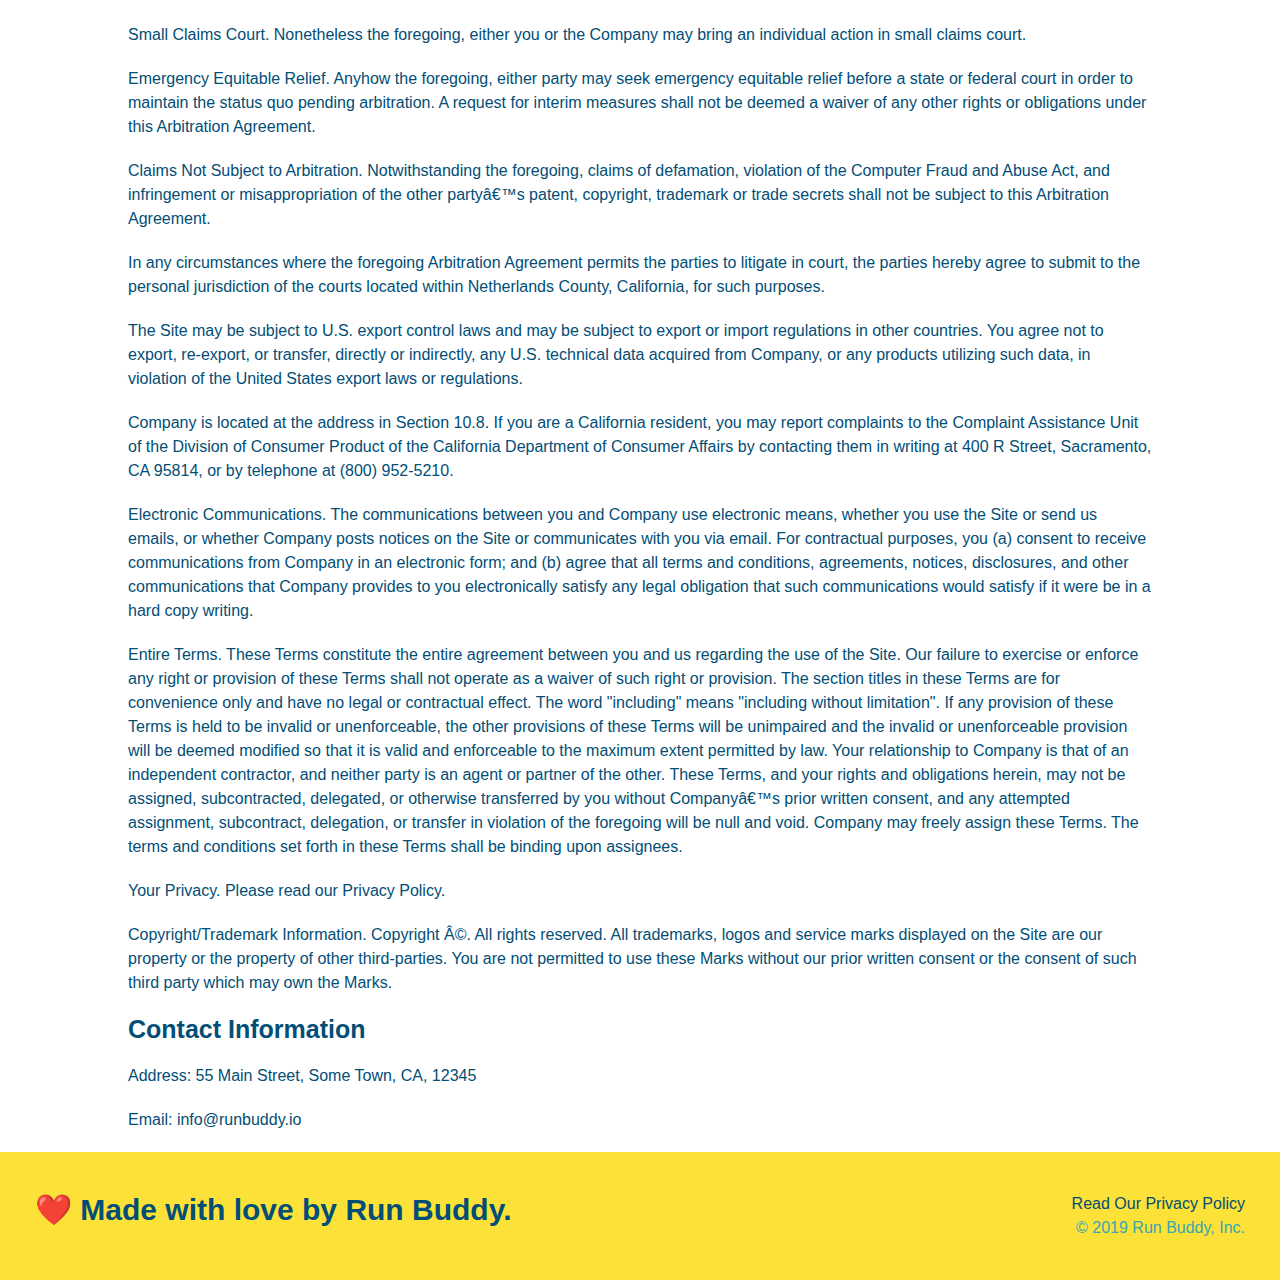
==== commit 5eccd387: "added media queries" ====
--- a/privacy-policy.html
+++ b/privacy-policy.html
@@ -2,6 +2,7 @@
 <html lang="en">
 <head>
     <meta charset="UTF-8">
+    <meta name="viewport" content="width=devive-width, initial-scale=1.0" />
     <title>Privacy Policy - Run Buddy</title>
     <link rel="stylesheet" href="./assets/css/style.css">
     <link rel="stylesheet" href="./assets/css/secondary-styles.css">
--- a/assets/css/style.css
+++ b/assets/css/style.css
@@ -15,8 +15,11 @@
  the page 
 */
 header {
+    display: flex;
     padding: 20px 35px;
     background-color: #39a6b2;
+    justify-content: space-between;
+    flex-wrap: wrap;
 }
 
 header h1 {
@@ -24,7 +27,6 @@
     font-size: 36px;
     color: #fce138;
     margin: 0;
-    display: inline;
 }
 
 header a {
@@ -33,36 +35,40 @@
 }
 
 header nav {
-    float: right;
     margin: 7px 0;
 }
 
-header nav ul li {
-    display: inline;
+header nav ul {
+    display: flex;
+    flex-wrap: wrap;
+    justify-content: space-between;
+    align-items: center;
+    list-style: none;
 }
 
 header nav ul li a {
-    margin: 0 30px;
+    padding: 10px 15px;
     font-weight: lighter;
-    font-size: 22px;
+    font-size: 1.55vw;
 }
 
 /* Styling for the footer */
 footer {
+    display: flex;
+    justify-content: space-between;
+    flex-wrap: wrap;
     background: #fce138;
     width: 100%;
     padding: 40px 35px;
 }
 
 footer h2 {
-    display: inline;
     color: #024e76;
     font-size: 30px;
     margin: 0;
 }
 
 footer div {
-    float: right;
     line-height: 1.5;
     text-align: right;
 }
@@ -77,11 +83,13 @@
 
 /* Hero styling */
 .hero {
+    display: flex;
+    justify-content: center;
+    flex-wrap: wrap;
     background-image: url("../images/hero-bg.jpg");
-    height: 600px;
     background-size: cover;
     background-position: center;
-    position: relative;
+    align-items: flex-start;
 }
 
 /*Form styling */
@@ -89,11 +97,9 @@
     color: #024e76;
     background-color: #fce138;
     padding: 20px;
-    width: 500px;
     border: solid 3px #024e76;
-    position: absolute;
-    bottom: 120px;
-    right: 140px;
+    width: 40%;
+    margin: 3.5%;
 }
 
 .hero-form h3 {
@@ -127,9 +133,23 @@
     font-size: large;
 }
 
+.hero-cta {
+    width: 35%;
+    text-align: right;
+    margin: 3.5%;
+    color: #fff;
+    font-size: 18px;
+    line-height: 1.2;
+}
+
+.hero-cts h2 {
+    font-style: italic;
+    font-size: 55px;
+    color: #fce138;
+}
+
 /*what we do section*/
 .intro {
-    text-align: center;
 }
 
 .intro p {
@@ -138,45 +158,71 @@
     width: 80%;
     font-size: 20px;
     margin: 0 auto;
+    text-align: center;
 }
 
 /*what you do section*/
 .steps {
-    text-align: center;
     background: #fce138;
 }
 
-.steps div {
-    margin-bottom: 80px;
-}
-
-.steps img {
-    width: 15%;
-    margin: 10px 0;
-}
-
-.steps h3 {
+.step h3 {
     color: #024e76;
     font-size: 46px;
     margin-top: 10px;
-}
-
-.steps p {
+    flex:  1 30%;
+}
+
+.step-info {
+    flex: 2 70%;
+    display: flex;
+    flex-wrap: wrap;
+    align-items: center;
+}
+
+.step-img {
+    flex: 1 12%;
+    margin-right: 20px;
+}
+
+.step-img img {
+    max-width: 100%;
+}
+
+.step-text {
+    flex: 12;
+}
+
+.steps-text p {
     color: #39a6b2;
-    font-size: 23px;
-}
-
-.steps span {
-    font-size: 38px;
+    font-size: 18px;
+}
+
+.step-text h4 {
+    font-size: 26px;
+    line-height: 1.5;
+    color: #024e76;
+}
+
+.step {
+    margin: 50px auto;
+    padding-bottom: 50px;
+    width: 80%;
+    border-bottom: 1px solid #39a6b2;
+    display: flex;
+    flex-wrap: wrap;
+    align-items: center;
+    justify-content: space-between;
 }
 
 .section-title {
-    font-size: 55px;
-    color: #024e76;
-    margin-bottom: 35px;
-    padding: 0 100px 20px 100px;
-    display: inline-block;
+    font-size: 48px;
+    color: #024e76;
     border-bottom: 3px solid;
+    padding-bottom: 20px;
+    text-align: center;
+    margin: 0 auto 35px auto;
+    width: 50%;
 }
 
 .primary-border {
@@ -189,26 +235,27 @@
 
 /*trainers layout*/
 .trainers {
-    text-align: center;
+    width: 100%;
+    margin: 0 auto;
+    display: flex;
+    flex-wrap: wrap;
+    justify-content: space-around;
 }
 
 .trainer {
-    width: 900px;
-    margin: 0 auto 30px auto;
+    margin: 20px;
     background: #024e76;
     color:  #fce138;
-    overflow: auto;
+    flex: 1;
 }
 
 .trainer img {
-    width: 35%;
-    float: left;
+    width: 100%;
 }
 
 .trainer-bio {
-    padding: 35px;
-    float: left;
-    width: 65%;
+    padding: 25px;
+    line-height: 1.3;
 }
 
 .text-left {
@@ -220,57 +267,98 @@
 }
 
 .trainer-bio h3 {
-    font-size: 32px;
-    margin-bottom: 8px;
+    font-size: 28px;
 }
 
 .trainer-bio h4 {
     font-weight: lighter;
-    font-size: 26px;
-    margin-bottom: 25px;
+    font-size: 22px;
+    margin-bottom: 15px;
 }
 
 .trainer-bio p {
     font-size: 17px;
-    line-height: 1.3;
 }
 
 /* Reach out section */
 .contact {
     background-color: #024e76;
-    text-align: center;
-}
-
-.contact h3 {
+}
+
+.contact h2 {
     color: #fce138;
 }
 
 .contact-info iframe {
-    width: 400px;
     height: 400px;
 }
 
 .contact-info div {
-    width: 410px;
-    display: inline-block;
-    vertical-align: top;
-    text-align: left;
-    margin: 30px 0 0 60px;
     color: white;
 }
 
 .contact-info {
     color: #fce138;
     font-size: 32px;
+    display: flex;
+    justify-content: space-between;
+    flex-wrap: wrap;
 }
 
 .contact-info p, .contact-info address {
     margin: 20px 0;
     line-height: 1.5;
-    font-size: 20px;
+    font-size: 16px;
     font-style: normal;
 }
 
+.contact-form input, .contact-form textarea {
+    border: 1px solid #024e76;
+    display: block;
+    padding: 7px 15px;
+    font-size: 16px;
+    color: #024e76;
+    width: 100%;
+    margin-bottom: 15px;
+    margin-top: 5px;
+}
+
+.contact-form button {
+    width: 100%;
+    border: none;
+    background: #024e76;
+    text-align: center;
+    padding: 15px 0;
+}
+
 .contact-info a {
     color: #fce138;
+}
+
+.contact-info > * {
+    flex: 1;
+    margin: 15px;
+}
+
+/* flex styling for flex-row */
+.flex-row {
+    display: flex;
+}
+
+/* MEDIA QUERIES FOR SMALLER DESKTOP SCREENS AND SMALLER */
+
+@media screen and (max-width: 980px) {
+    
+}
+
+@media screen and (max-width: 768px) {
+    header h1 {
+        font-size: 80px;
+    }
+}
+
+@media screen and (max-width: 575px) {
+    header h1 {
+        font-size: 100px;
+    }
 }